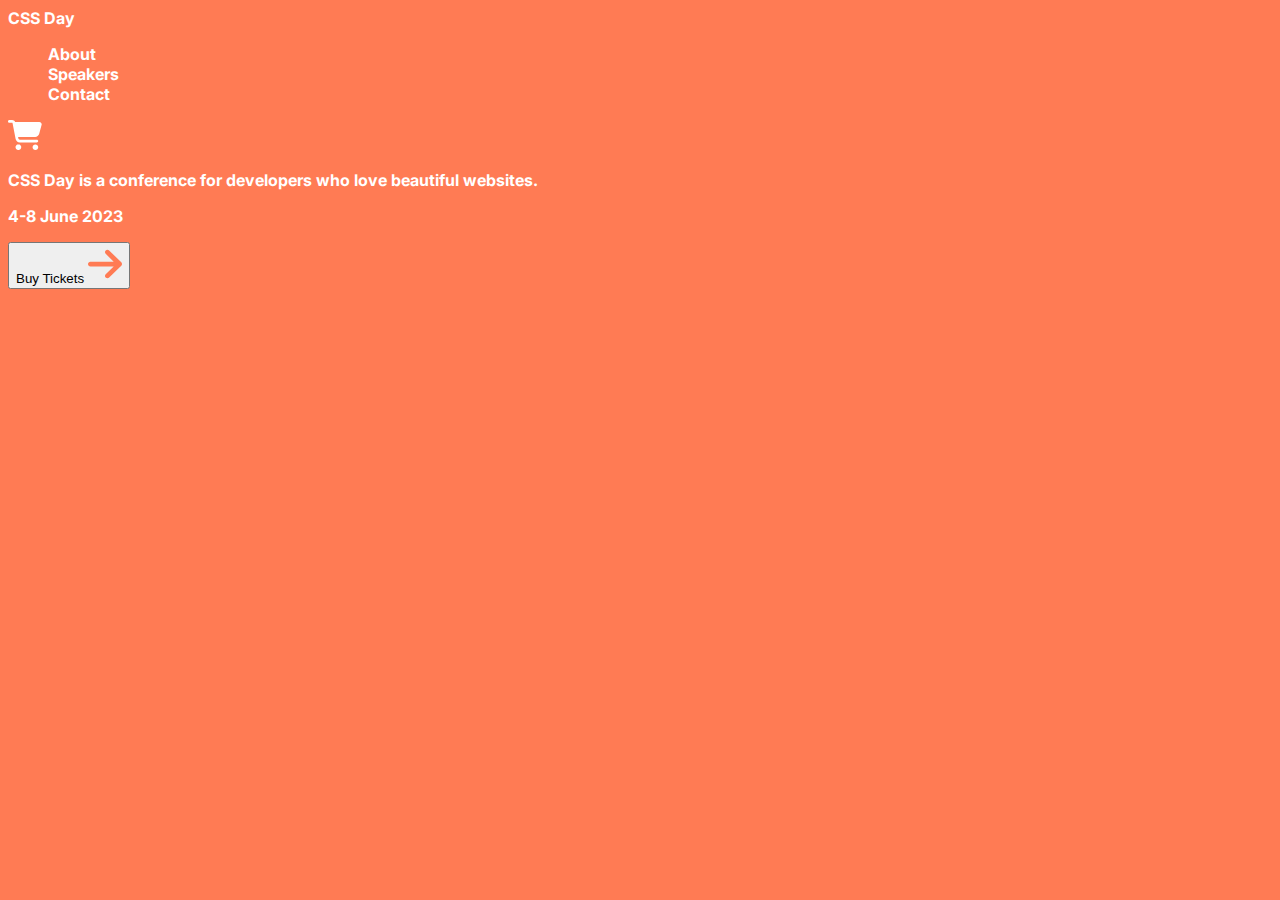
==== index.html @ f9c95d0e "frist cssday commit" ====
<!DOCTYPE html>
<html lang="en">
  <head>
    <meta charset="UTF-8" />
    <meta http-equiv="X-UA-Compatible" content="IE=edge" />
    <meta name="viewport" content="width=device-width, initial-scale=1.0" />
    <title>CSS Day</title>
    <link rel="preconnect" href="https://fonts.googleapis.com" />
    <link rel="preconnect" href="https://fonts.gstatic.com" crossorigin />
    <link
      href="https://fonts.googleapis.com/css2?family=Inter:wght@100..900&display=swap"
      rel="stylesheet"
    />
    <link rel="preconnect" href="https://fonts.googleapis.com" />
    <link rel="preconnect" href="https://fonts.gstatic.com" crossorigin />
    <link
      href="https://fonts.googleapis.com/css2?family=Inter:wght@100..900&display=swap"
      rel="stylesheet"
    />
    <link rel="stylesheet" href="index.css" />
  </head>
  <body>
    <header>
      <a href="/">CSS Day</a>
      <div>
        <nav>
          <ul>
            <li><a href="#">About</a></li>
            <li><a href="speakers.html">Speakers</a></li>
            <li><a href="#">Contact</a></li>
          </ul>
        </nav>
        <img src="./icon/shopping-cart.svg" alt="Shopping cart" />
      </div>
    </header>
    <main>
      <p>CSS Day is a conference for developers who love beautiful websites.</p>
      <p>4-8 June 2023</p>
      <button>
        Buy Tickets <img src="./icon/arrow-right.svg" alt="Right arrow" />
      </button>
    </main>
  </body>
</html>
---- index.css ----
@import "./base.css";
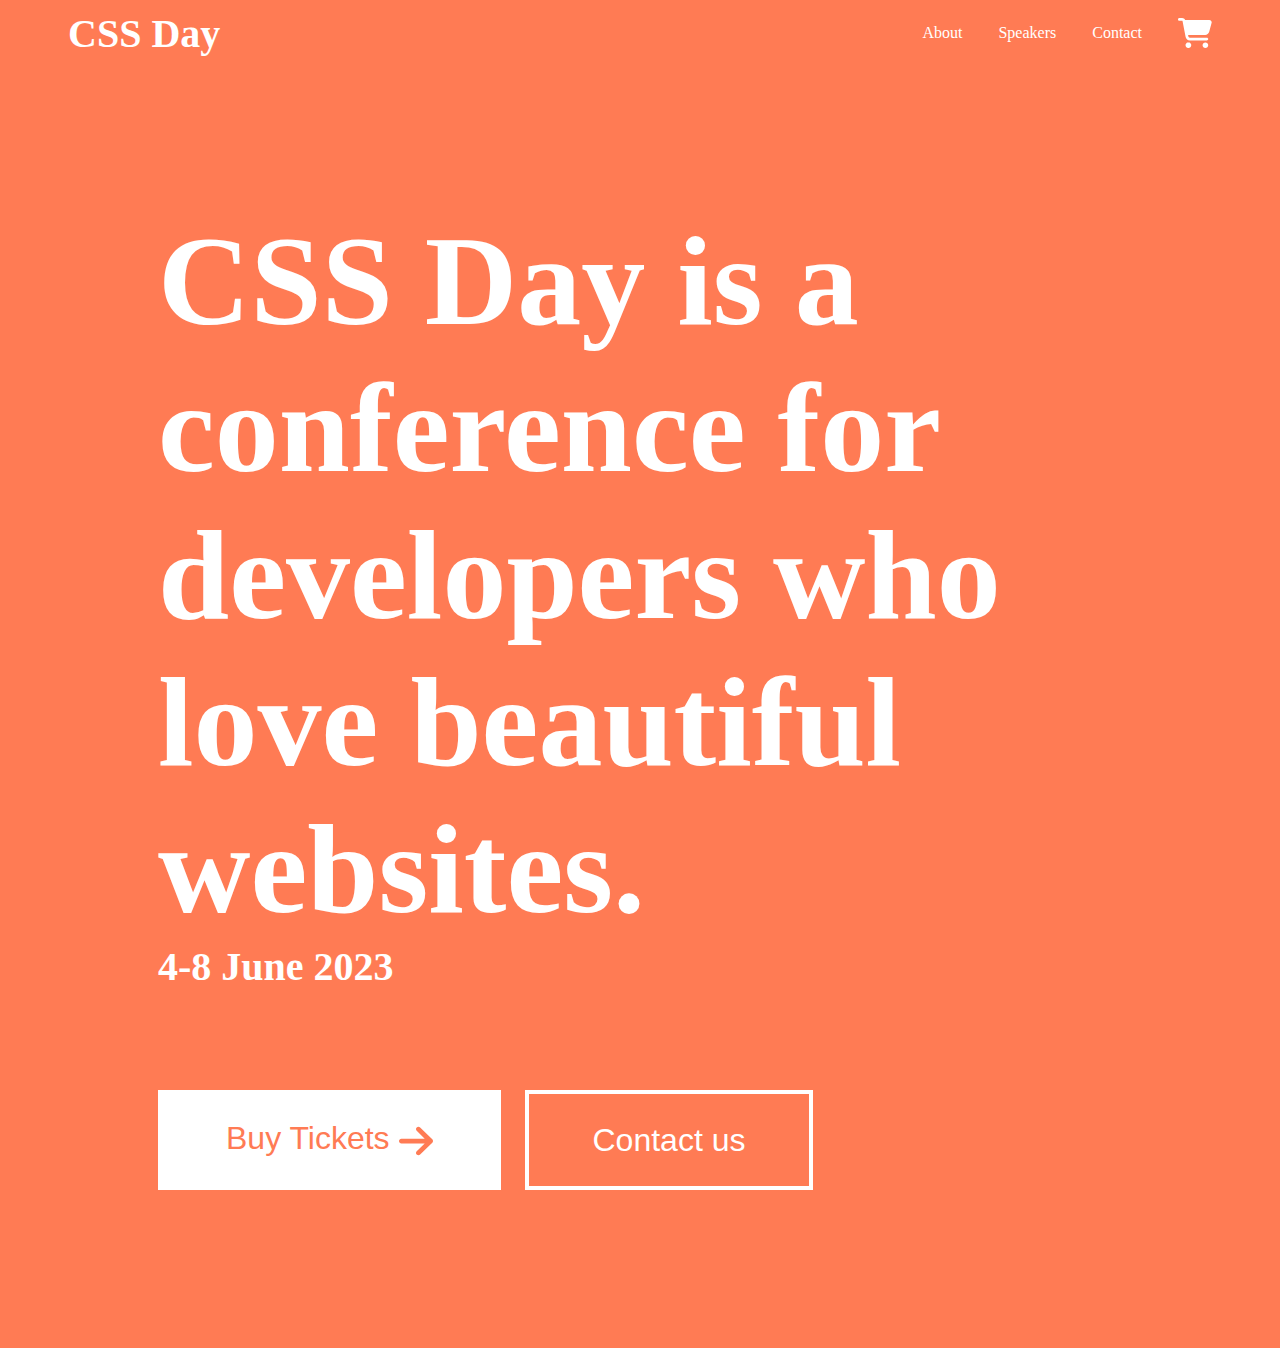
==== commit d2576a08: "tupdate code" ====
--- a/index.html
+++ b/index.html
@@ -17,28 +17,36 @@
       href="https://fonts.googleapis.com/css2?family=Inter:wght@100..900&display=swap"
       rel="stylesheet"
     />
-    <link rel="stylesheet" href="index.css" />
+    <link rel="stylesheet" href="/style/index.css" />
   </head>
   <body>
     <header>
       <a href="/">CSS Day</a>
-      <div>
-        <nav>
-          <ul>
-            <li><a href="#">About</a></li>
-            <li><a href="speakers.html">Speakers</a></li>
-            <li><a href="#">Contact</a></li>
-          </ul>
-        </nav>
-        <img src="./icon/shopping-cart.svg" alt="Shopping cart" />
+      <nav>
+        <ul>
+          <li class="nav__list_item"><a href="#">About</a></li>
+          <li class="nav__list_item"><a href="speakers.html">Speakers</a></li>
+          <li class="nav__list_item"><a href="#">Contact</a></li>
+        </ul>
+      </nav>
+      <img src="./icon/shopping-cart.svg" alt="Shopping cart" />
+    </header>
+    <main class="main">
+      <p class="main__heading">
+        CSS Day is a conference for developers who love beautiful websites.
+      </p>
+      <p class="sub__heading">4-8 June 2023</p>
+      <div class="button-container">
+        <button class="button button_primary">
+          Buy Tickets
+          <img
+            src="./icon/arrow-right.svg"
+            alt="Right arrow"
+            class="button-icon"
+          />
+        </button>
+        <button class="button button_secondary">Contact us</button>
       </div>
-    </header>
-    <main>
-      <p>CSS Day is a conference for developers who love beautiful websites.</p>
-      <p>4-8 June 2023</p>
-      <button>
-        Buy Tickets <img src="./icon/arrow-right.svg" alt="Right arrow" />
-      </button>
     </main>
   </body>
 </html>
--- a/style/index.css
+++ b/style/index.css
@@ -0,0 +1,13 @@
+@import "./base.css";
+
+.main {
+  padding: 150px;
+}
+.main__heading {
+  font-size: 128px;
+  font-weight: bold;
+}
+.sub__heading {
+  font-size: 40px;
+  font-weight: bold;
+}
